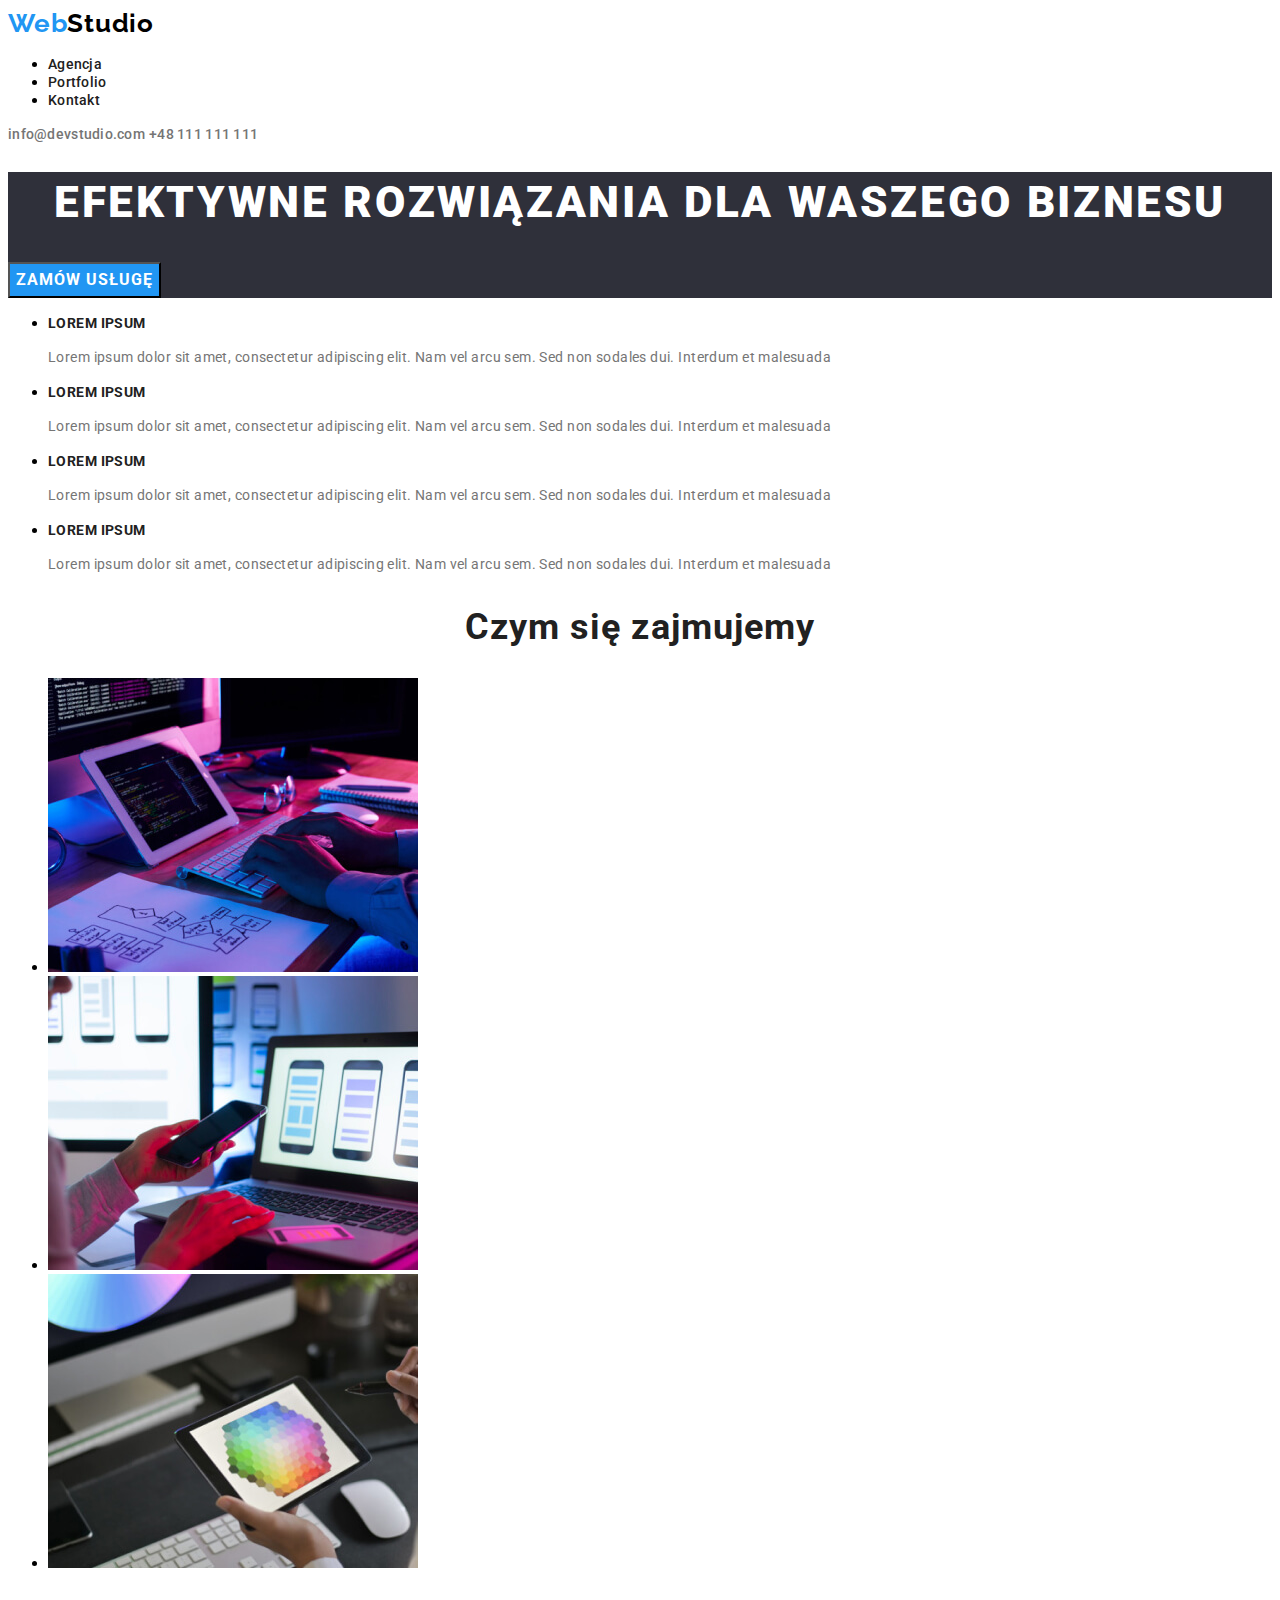
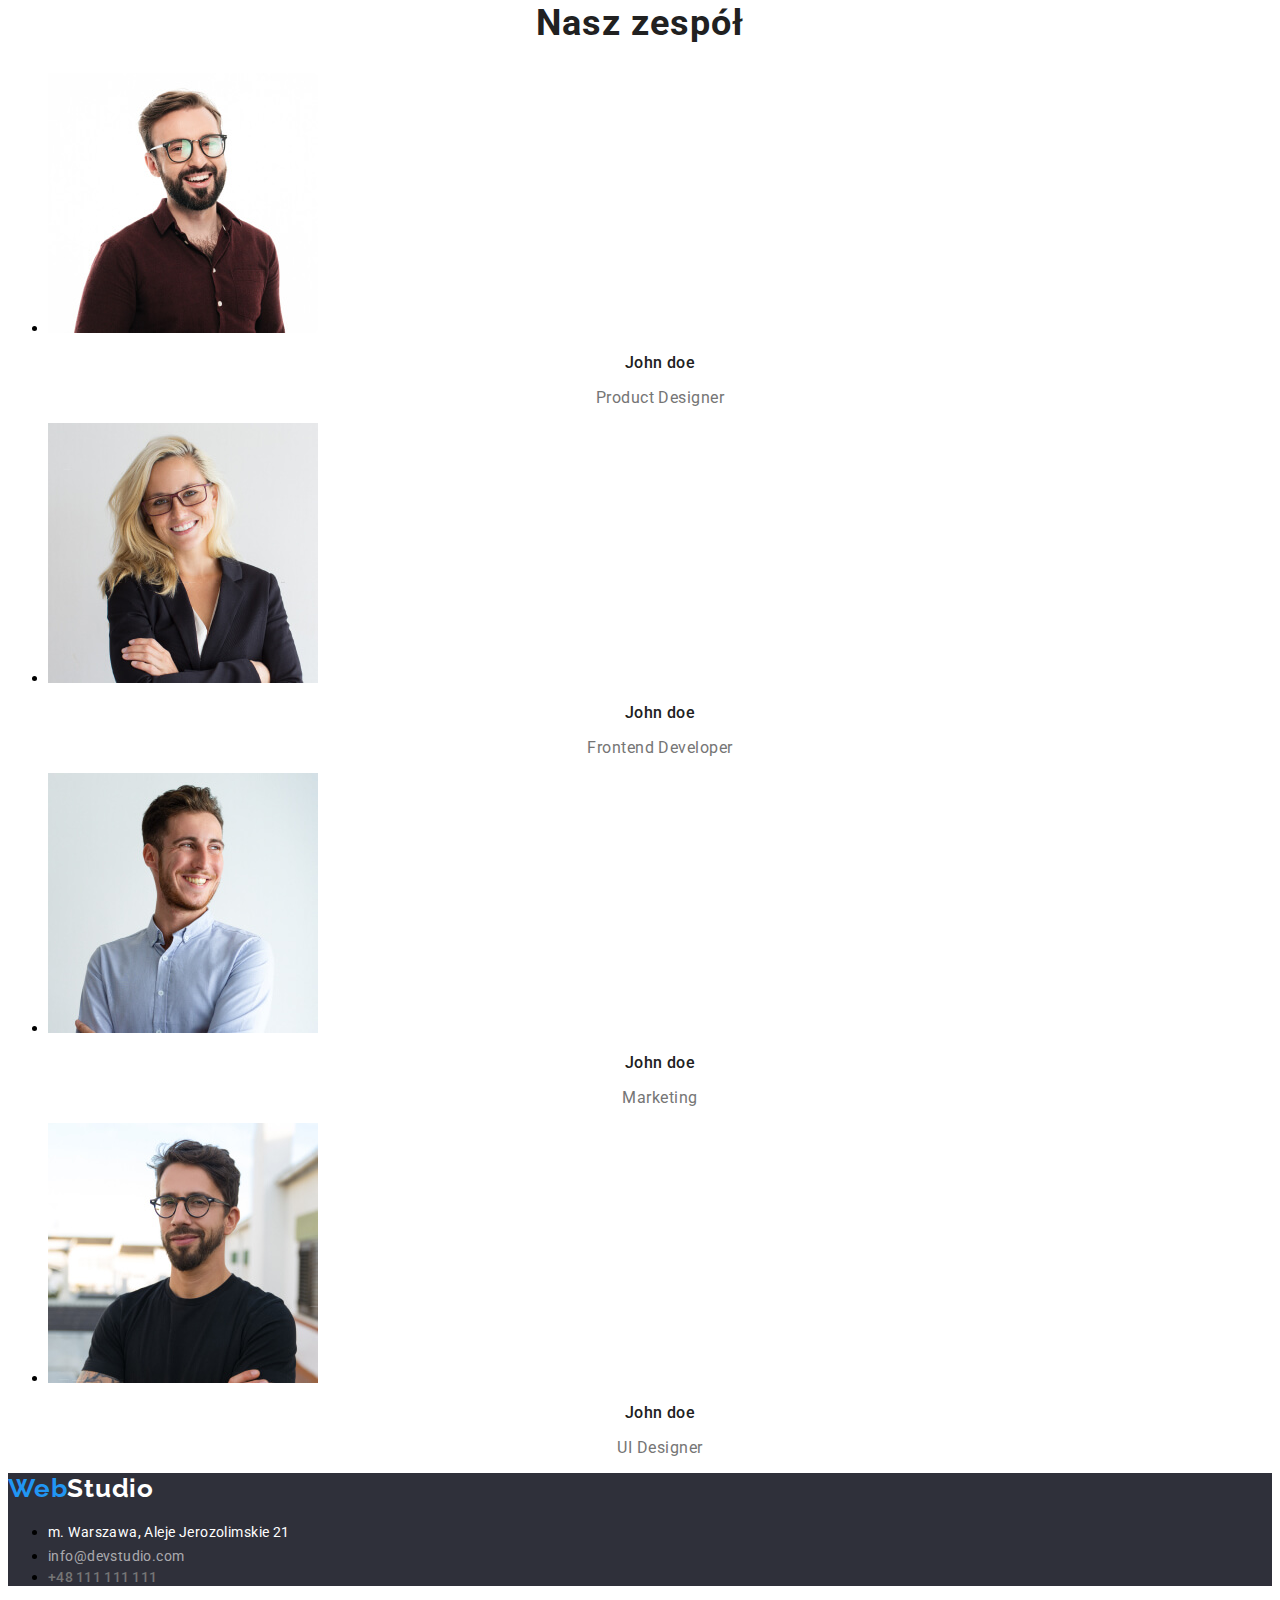
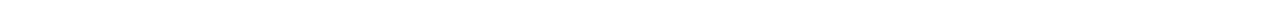
==== index.html @ 45a4d097 "skopiowałam pliki z homework 2" ====
<!DOCTYPE html>
<html lang="en">
<head>
    <meta charset="UTF-8">
    <meta http-equiv="X-UA-Compatible" content="IE=edge">
    <meta name="viewport" content="width=device-width, initial-scale=1.0">
    <link rel="stylesheet" href="css/styles.css">
    <link rel="preconnect" href="https://fonts.gstatic.com">
    <link href="https://fonts.googleapis.com/css2?family=Roboto:wght@400;500;700;900&display=swap" 
    rel="stylesheet">
    <link href="https://fonts.googleapis.com/css2?family=Raleway:wght@700&display=swap" 
    rel="stylesheet">
    <title>Studio</title>
</head>
<body>

    <header class="header">
        <a class="header-logo" href="#"><span class="nazwa-klasy">Web</span><span class="nazwa-klasy-2">Studio</span></a>
    
   <nav class="navigation">
    <ul class="navigation-list">
        <li class="navigation-list-item">
            <a class="navigation-list-link" href="#">Agencja</a>
        </li>
        <li class="navigation-list-item">
            <a class="navigation-list-link" href="portfolio.html">Portfolio</a>
        </li>
        <li class="navigation-list-item">
            <a class="navigation-list-link" href="#">Kontakt</a>
        </li>
    </ul>
   </nav>
<a class="adress_email_telefon" href="mailto:info@devstudio.com">info@devstudio.com</a>
<a class="adress_email_telefon" href="tel:+48111111111">+48 111 111 111</a>
</header>

<main>
 
<section class="slogan_background">
    <div>
        <h1 class="slogan">EFEKTYWNE ROZWIĄZANIA DLA WASZEGO BIZNESU</h1>
    </div>
    <button class="modal-btn" type="button">Zamów usługę</button>
</section>

<section class="why_us">
    <div class="why_us_text">
        <ul class="why_us_list">
            <li class="why_us_list_item">
                <p class="why_us_list_name">
                    LOREM IPSUM</p>
                <p class="why_us_list_text"
                >Lorem ipsum dolor sit amet, consectetur adipiscing elit. Nam vel arcu sem. Sed non sodales dui. Interdum et malesuada</p>
            </li>
            <li class="why_us_list_item">
                <p class="why_us_list_name">
                    LOREM IPSUM</p>
                <p class="why_us_list_text"
                >Lorem ipsum dolor sit amet, consectetur adipiscing elit. Nam vel arcu sem. Sed non sodales dui. Interdum et malesuada</p>
            </li>
            <li class="why_us_list_item">
                <p class="why_us_list_name">
                    LOREM IPSUM</p>
                <p class="why_us_list_text"
                >Lorem ipsum dolor sit amet, consectetur adipiscing elit. Nam vel arcu sem. Sed non sodales dui. Interdum et malesuada</p>
            </li>
            <li class="why_us_list_item">
                <p class="why_us_list_name">
                    LOREM IPSUM</p>
                <p class="why_us_list_text"
                >Lorem ipsum dolor sit amet, consectetur adipiscing elit. Nam vel arcu sem. Sed non sodales dui. Interdum et malesuada</p>
            </li>
        </ul>
    </div>
</section>

<section class="services">
    <h2 class="secondary_header">Czym się zajmujemy</h2>
    <div class="secondary_header_images">
        <ul class="secondary_header_list">
            <li class="secondary_header_list_item">
                <img src="images/services/coding.jpg" alt="pisanie kodu" width="370" height="294"></li>
            <li class="secondary_header_list_item">
                <img src="images/services/mobility.jpg" alt="tworzenie aplikacji mobilnych" width="370" height="294"></li>
            <li class="secondary_header_list_item">
                <img src="images/services/details.jpg" alt="dbanie o detale" width="370" height="294"></li>
            </ul>
    </div>
</section>

<section class="our_team">
    <h2 class="secondary_header">Nasz zespół</h2>
    <div class="our_team_cards">
        <ul class="our_team_cards_list">
            <li class="our_team_cards_list_item">
                <img src="images/team/person1.jpg" alt="John Doe" width="270" height="260">
                    <h3 class="our_team_cards_name">
                        John doe</h3>
                    <p class="our_team_cards_skill">
                        Product Designer</p>
            </li>
            <li class="our_team_cards_list_item">
                <img src="images/team/person2.jpg" alt="John Doe" width="270" height="260">
                    <h3 class="our_team_cards_name">
                        John doe</h3>
                    <p class="our_team_cards_skill">
                        Frontend Developer</p>
            </li>
            <li class="our_team_cards_list_item">
                <img src="images/team/person3.jpg" alt="John Doe" width="270" height="260">
                    <h3 class="our_team_cards_name">
                        John doe</h3>
                    <p class="our_team_cards_skill">
                        Marketing</p>
            </li>
            <li class="our_team_cards_list_item">
                <img src="images/team/person4.jpg" alt="John Doe" width="270" height="260">
                    <h3 class="our_team_cards_name">
                        John doe</h3>
                    <p class="our_team_cards_skill">
                        UI Designer</p>
            </li>
        </ul>
    </div>
</section>
</main>

<footer class="footer_things">

    <a class="header-logo" href="#"><span class="nazwa-klasy-3">Web</span><span class="nazwa-klasy-4">Studio</span></a>

    <address>
        <ul>
            <li><a class="place" href="https://goo.gl/maps/Q3CB5K7nVuTxFvfKA" target="_blank">m. Warszawa, Aleje Jerozolimskie 21</a></li>
            <li><a class="mail" href="mailto:info@devstudio.com">info@devstudio.com</a></li>
            <li><a class="telefon" href="tel:+48111111111">+48 111 111 111</a></li>
        </ul>
    </address>

</footer>

</body>
</html>
---- css/styles.css ----
:root {
    --main-font: font-family "Roboto", sans-serif;
}

/* --- header --- */

.header-logo {
text-decoration: none;
font-family: "Raleway";
font-style: normal;
font-weight: bold;
font-size: 26px;
line-height: 31px;
letter-spacing: 0.03em;    
color: #2196F3; 
}
.nazwa-klasy-2 {
color: black;
}

.slogan_background {
background-color:#2F303A;
}

.slogan {
font-family: "Roboto";
font-style: normal;
font-weight: 900;
font-size: 44px;
line-height: 60px;
/* or 136% */  
text-align: center;
letter-spacing: 0.06em;
text-transform: uppercase;
color: #FFFFFF;
}

.navigation-list-link {
text-decoration: none;    
font-family: "Roboto";
font-style: normal;
font-weight: 500;
font-size: 14px;
line-height: 16px;
letter-spacing: 0.02em;
color: #212121;
cursor: pointer;
}
.navigation-list-link:hover {
color: #2196F3;    
}
.navigation-list-link:focus {
color: #2196F3;
}

.adress_email_telefon {
text-decoration: none;
font-family: "Roboto";
font-style: normal;
font-weight: 500;
font-size: 14px;
line-height: 16px;
letter-spacing: 0.02em;
color: #757575;
}  
.adress_email_telefon:hover{
color: #2196F3;
}
.adress_email_telefon:focus{
color: #2196F3;
}
.adress_email_telefon:active{
text-decoration: underline;    
}

.modal-btn {
font-family: "Roboto";
font-style: normal;
font-weight: bold;
font-size: 16px;
line-height: 30px;
/* identical to box height, or 187% */  
display: flex;
align-items: center;
text-align: center;
letter-spacing: 0.06em;
text-transform: uppercase;
background-color: #2196F3;   
color: #ffffff;
cursor: pointer;
}

.why_us_list_name {
font-family: "Roboto";
font-style: normal;
font-weight: bold;
font-size: 14px;
line-height: 16px;
letter-spacing: 0.03em;
text-transform: uppercase;
color: #212121;
}

.why_us_list_text {
font-family: "Roboto";
font-style: normal;
font-weight: normal;
font-size: 14px;
line-height: 24px;
/* or 171% */
letter-spacing: 0.03em;
color: #757575;
}

.secondary_header {
font-family: "Roboto";
font-style: normal;
font-weight: bold;
font-size: 36px;
line-height: 42px;
text-align: center;
letter-spacing: 0.03em;
color: #212121;
}

.our_team_cards_name {
font-family: "Roboto";
font-style: normal;
font-weight: 500;
font-size: 16px;
line-height: 19px;
/* identical to box height */
text-align: center;
letter-spacing: 0.03em;
color: #212121;
}

.our_team_cards_skill {
font-family: "Roboto";
font-style: normal;
font-weight: normal;
font-size: 16px;
line-height: 19px;
/* identical to box height */
text-align: center;
letter-spacing: 0.03em;
color: #757575;
}

.footer_things {
background-color: #2F303A;
}

.place {
text-decoration: none;
font-family: "Roboto";
font-style: normal;
font-weight: normal;
font-size: 14px;
line-height: 24px;
/* or 171% */
letter-spacing: 0.03em;
color: #FFFFFF;
} 
.place:active {
text-decoration: underline;   
}

.mail {
text-decoration: none;
font-family: "Roboto";
font-style: normal;
font-weight: normal;
font-size: 14px;
line-height: 24px;
/* or 171% */
letter-spacing: 0.03em;
color: rgba(255, 255, 255, 0.6);   
}
.mail:active {
text-decoration: underline;    
}

.telefon {
text-decoration: none;
font-family: "Roboto";
font-style: normal;
font-weight: 500;
font-size: 14px;
line-height: 16px;
letter-spacing: 0.02em;
color: #757575;
}
.telefon:active {
text-decoration: underline;     
}

/* --- PORTFOLIO --- */

.option_list_name_link {
text-decoration: none;
font-family: "Roboto";
font-style: normal;
font-weight: 500;
font-size: 16px;
line-height: 26px;
/* identical to box height, or 162% */
text-align: center;
letter-spacing: 0.03em;
color: #212121;
cursor: pointer;
}
.option_list_name_link:hover {
background-color: #2196F3;
} 
.option_list_name_link:focus {
color: #2196F3;
}

.options_images_project {
font-family: "Roboto";
font-style: normal;
font-weight: bold;
font-size: 18px;
line-height: 36px;
/* identical to box height, or 200% */
letter-spacing: 0.06em;
color: #212121;   
}

.options_images_name {
font-family: "Roboto";
font-style: normal;
font-weight: normal;
font-size: 16px;
line-height: 30px;
/* identical to box height, or 187% */
letter-spacing: 0.03em;
color: #757575;
}

.nazwa-klasy-4 {
color:#FFFFFF;
}
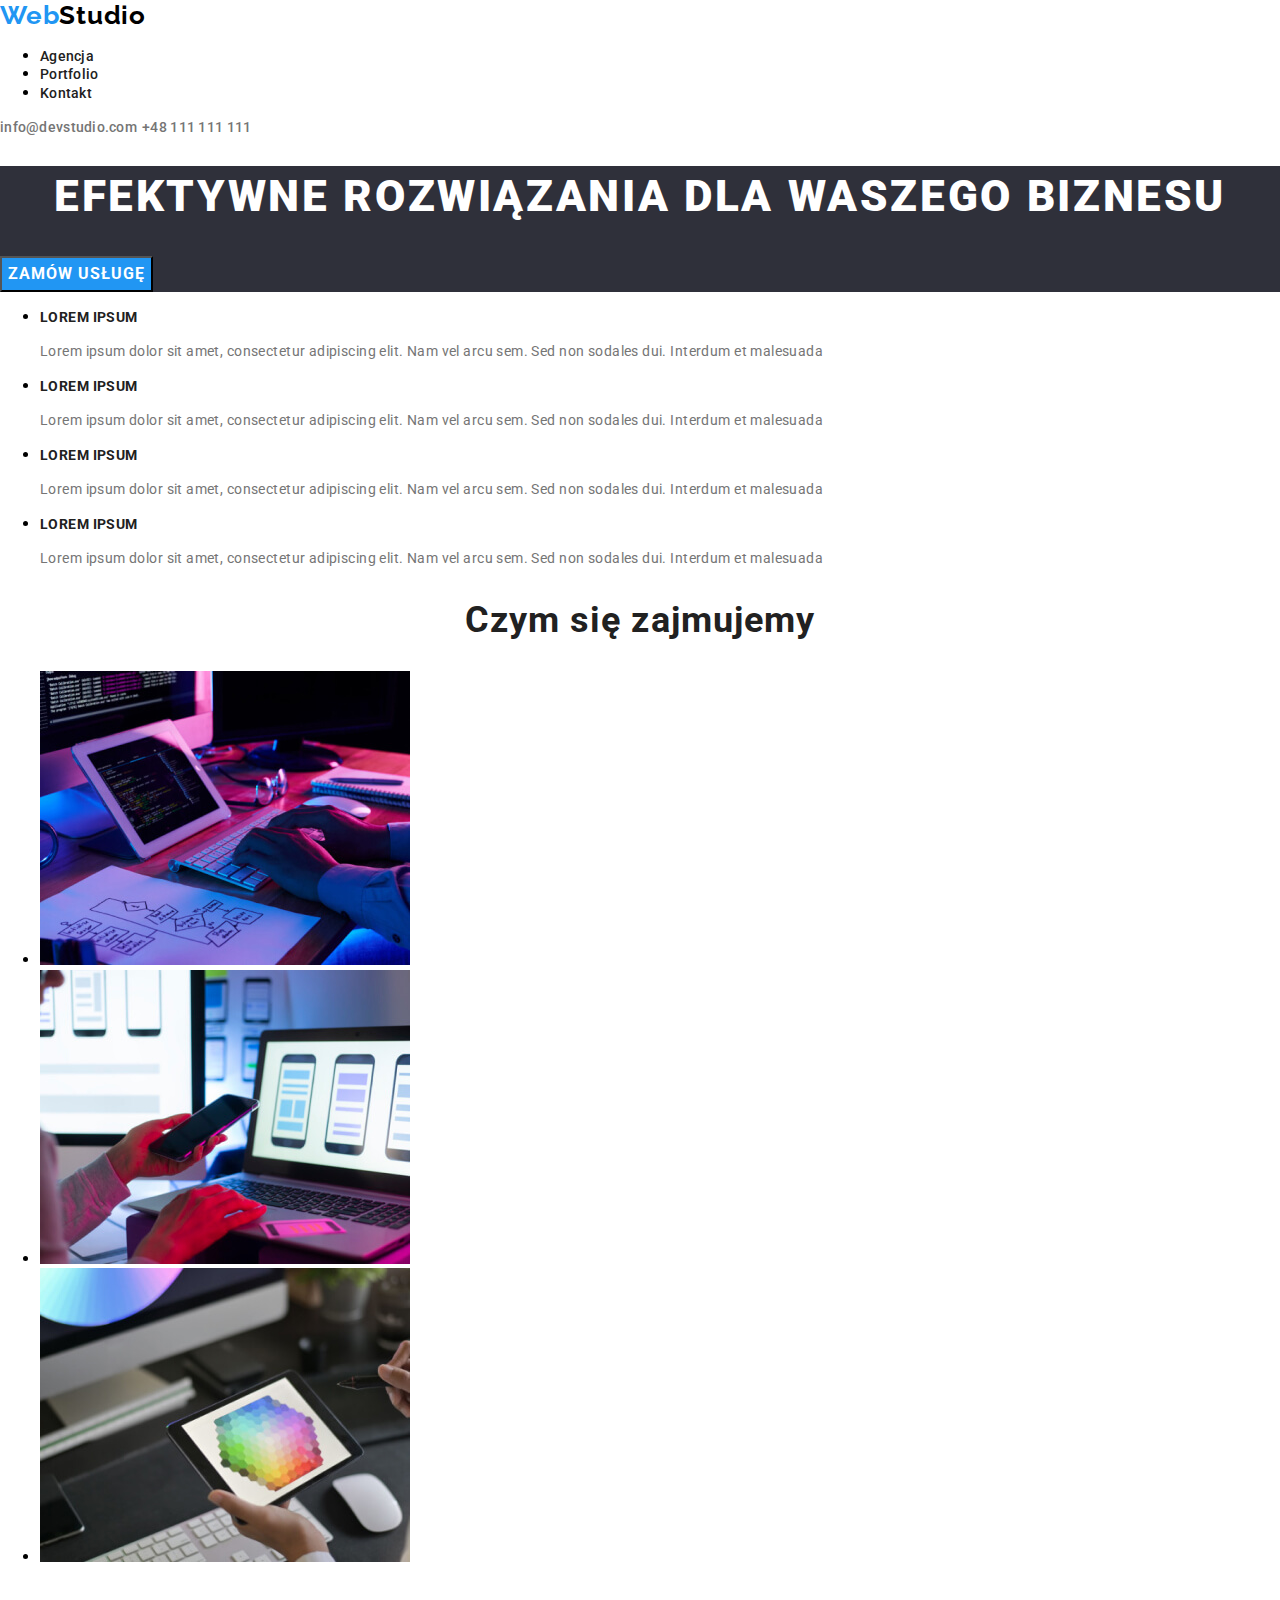
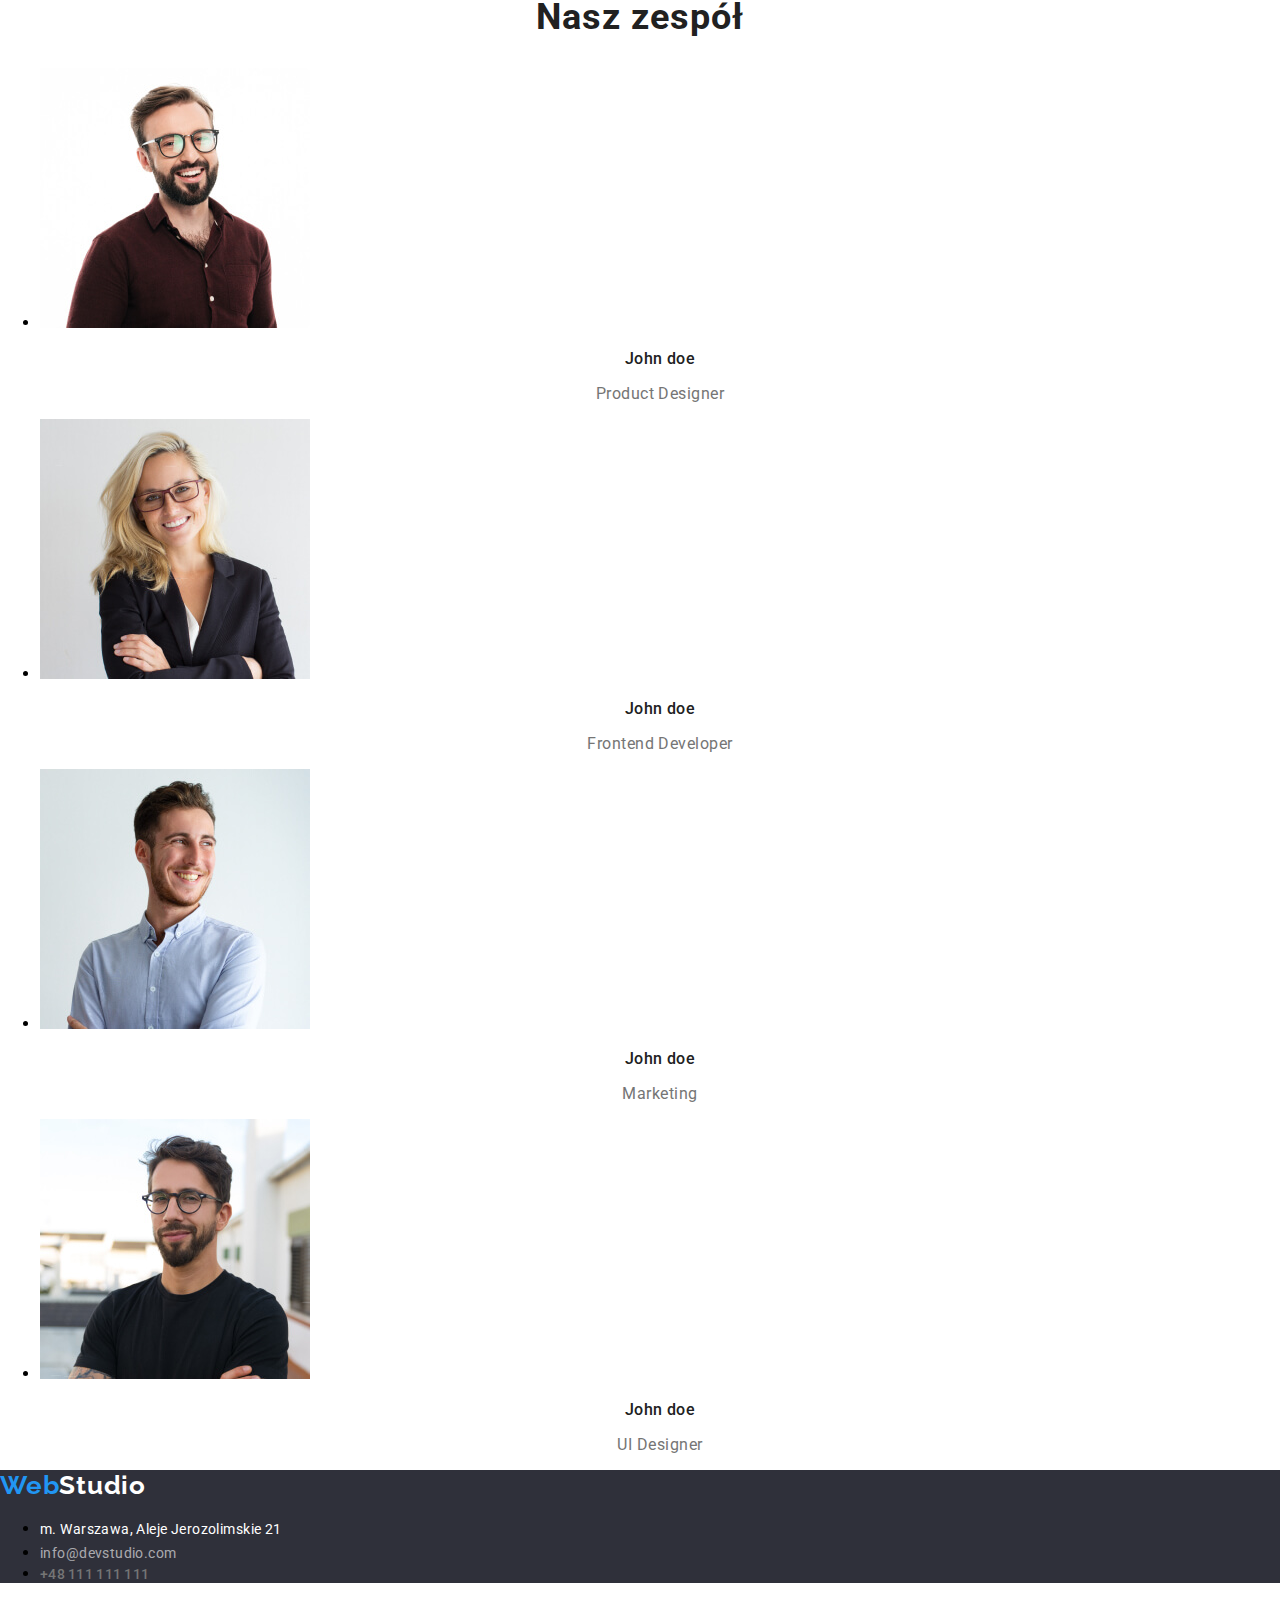
==== commit eed200b7: "wykonałam polecenie: "wszystkie strony HTML mają normalizator stylu modern-nomalize"" ====
--- a/index.html
+++ b/index.html
@@ -4,6 +4,7 @@
     <meta charset="UTF-8">
     <meta http-equiv="X-UA-Compatible" content="IE=edge">
     <meta name="viewport" content="width=device-width, initial-scale=1.0">
+    <link rel="stylesheet" href="https://cdnjs.cloudflare.com/ajax/libs/modern-normalize/1.0.0/modern-normalize.min.css"/>
     <link rel="stylesheet" href="css/styles.css">
     <link rel="preconnect" href="https://fonts.gstatic.com">
     <link href="https://fonts.googleapis.com/css2?family=Roboto:wght@400;500;700;900&display=swap" 
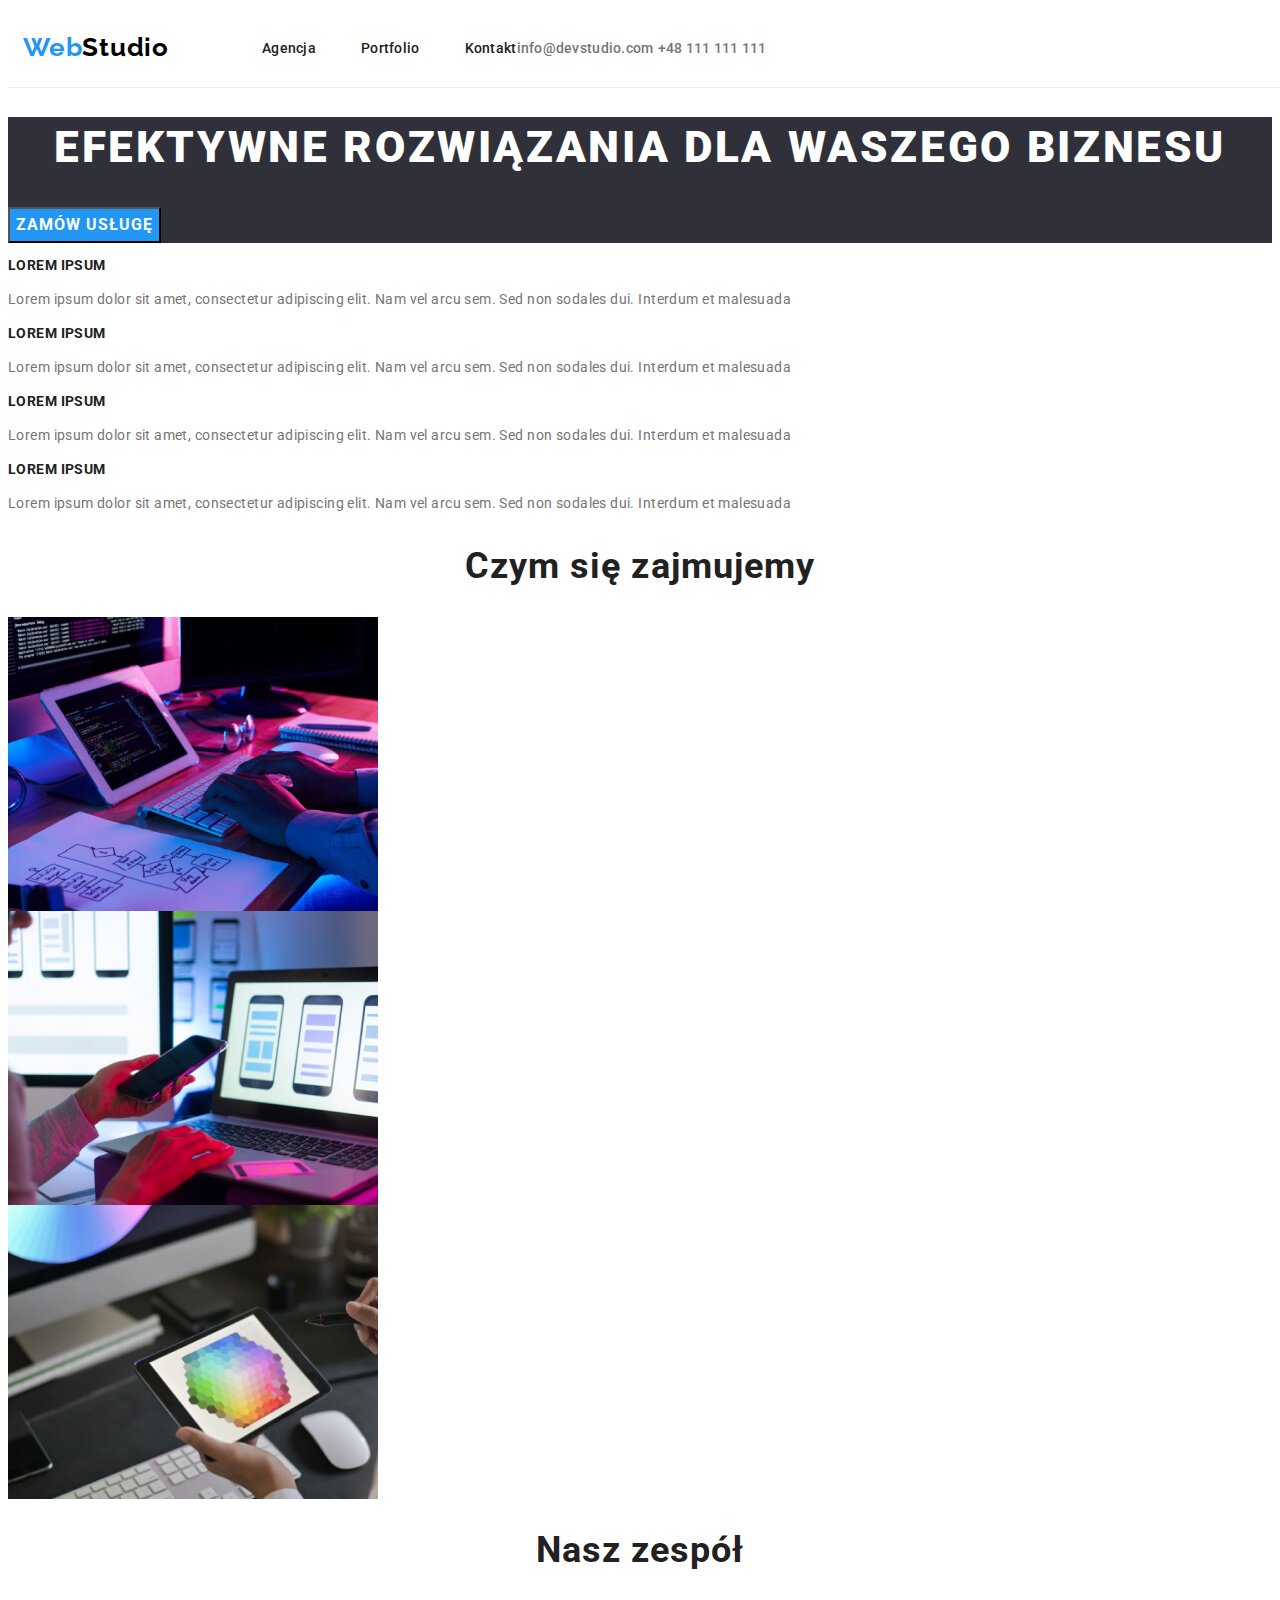
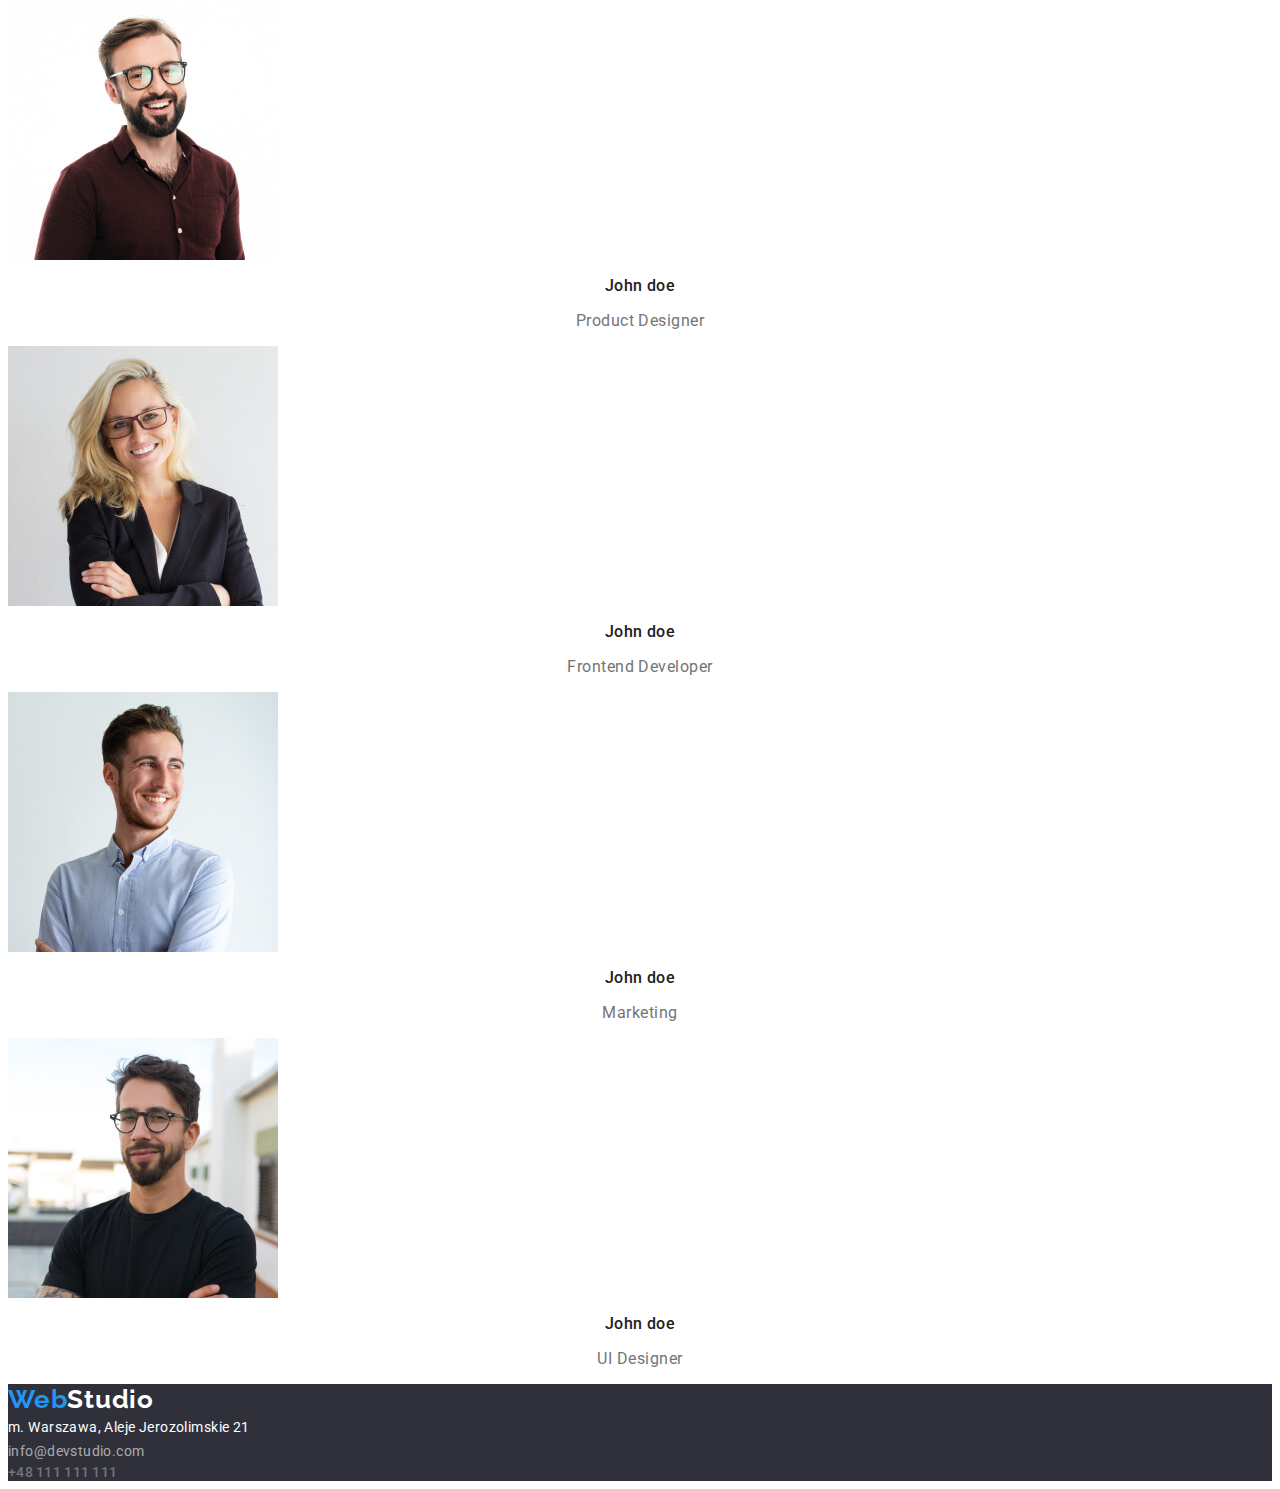
==== commit 067af724: "zmiany" ====
--- a/index.html
+++ b/index.html
@@ -4,7 +4,9 @@
     <meta charset="UTF-8">
     <meta http-equiv="X-UA-Compatible" content="IE=edge">
     <meta name="viewport" content="width=device-width, initial-scale=1.0">
-    <link rel="stylesheet" href="https://cdnjs.cloudflare.com/ajax/libs/modern-normalize/1.0.0/modern-normalize.min.css"/>
+    <link rel="stylesheet" href="https://cdnjs.cloudflare.com/ajax/libs/modern-normalize/1.0.0/modern-normalize.min.css"
+    integrity="sha512-ISS7cAi1PEhQ8jnbJpJZMd29NlhNj4AWYyLOSp2CE/CsHxTCu+r+t0D2yoJudVrd0/8fTVPUVDzY5Tvli75u/g=="
+    crossorigin="anonymous">
     <link rel="stylesheet" href="css/styles.css">
     <link rel="preconnect" href="https://fonts.gstatic.com">
     <link href="https://fonts.googleapis.com/css2?family=Roboto:wght@400;500;700;900&display=swap" 
@@ -16,8 +18,12 @@
 <body>
 
     <header class="header">
+        <div class="container">
+        <div class="navigation-logo">   
         <a class="header-logo" href="#"><span class="nazwa-klasy">Web</span><span class="nazwa-klasy-2">Studio</span></a>
+    </div>
     
+
    <nav class="navigation">
     <ul class="navigation-list">
         <li class="navigation-list-item">
@@ -31,8 +37,12 @@
         </li>
     </ul>
    </nav>
+
+ <div class="contact">
 <a class="adress_email_telefon" href="mailto:info@devstudio.com">info@devstudio.com</a>
 <a class="adress_email_telefon" href="tel:+48111111111">+48 111 111 111</a>
+</div>
+</div>
 </header>
 
 <main>
--- a/css/styles.css
+++ b/css/styles.css
@@ -243,4 +243,89 @@
 
 .nazwa-klasy-4 {
 color:#FFFFFF;
-}+}
+
+
+/* --- homework-3_style-geometrii --- */
+
+/* --- resetowanie stylów selektora tagu dla elementów <h1>...<h6>, <p> i <ul> --- */
+
+h1,
+h2,
+h3,
+{
+margin: 0;
+padding: 0;
+}
+
+ul,
+li{
+margin: 0; 
+padding: 0;   
+}
+/* dałam oprócz "list-style: none;" to co powyżej,
+   bo Alex powiedział na zajęciach praktycznych,
+   że lepiej dawać właśnie po przecinku, w razie
+   gdybyśmy chcieli jednak jakąś listę numerować
+   czy wypunktować */
+
+ul,
+li {
+list-style: none;    
+}
+
+p{
+padding: 0;    
+}
+
+img {
+display: block;
+}
+
+.list {
+list-style: none;
+}
+    
+.link {
+text-decoration: none;
+}
+
+.container {
+width: 1600px;
+padding: 0 15px; 
+align-items: center;
+margin: 0 auto;
+}
+
+.header .container {
+display: flex;
+align-items: center;
+padding-top: 24px;
+padding-bottom: 24px;
+border-bottom: 1px solid #ececec;
+}
+
+/* tylko mail i telefon jest obok logo, a przyciski 
+   "Agencja/Portfolio/Kontakt" są co prawda też obok,
+   ale w kolumnie 3-wierszowej */
+
+.navigation-logo {
+display: flex;
+align-items: center;
+}
+
+.header-logo {
+text-decoration: none;
+margin-right: 93px;
+}
+
+.navigation-list {
+display: flex;
+align-items: center;
+}
+/* teraz przyciski "Agencja/Portfolio/Kontakt" 
+   są w jednym wierszu */
+
+.navigation-list-item:not(:last-child) {
+padding-right: 45px;
+}
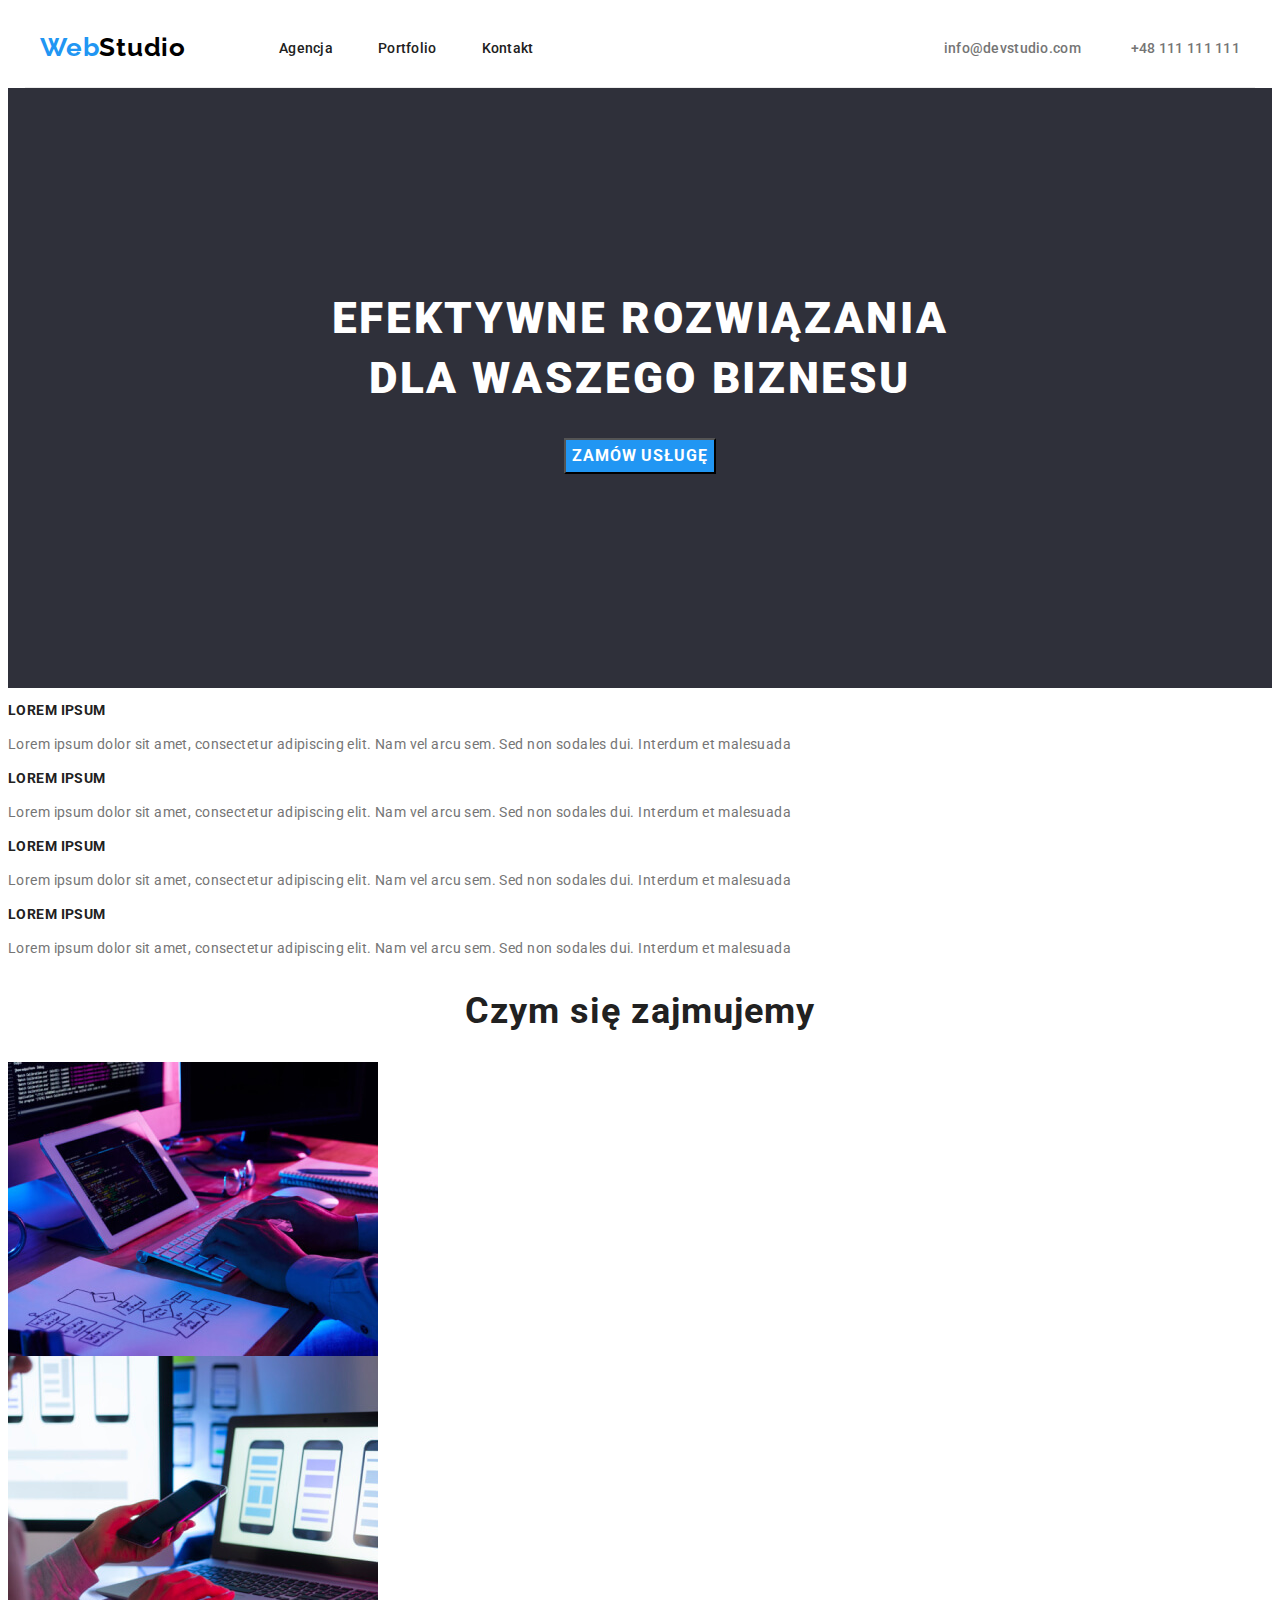
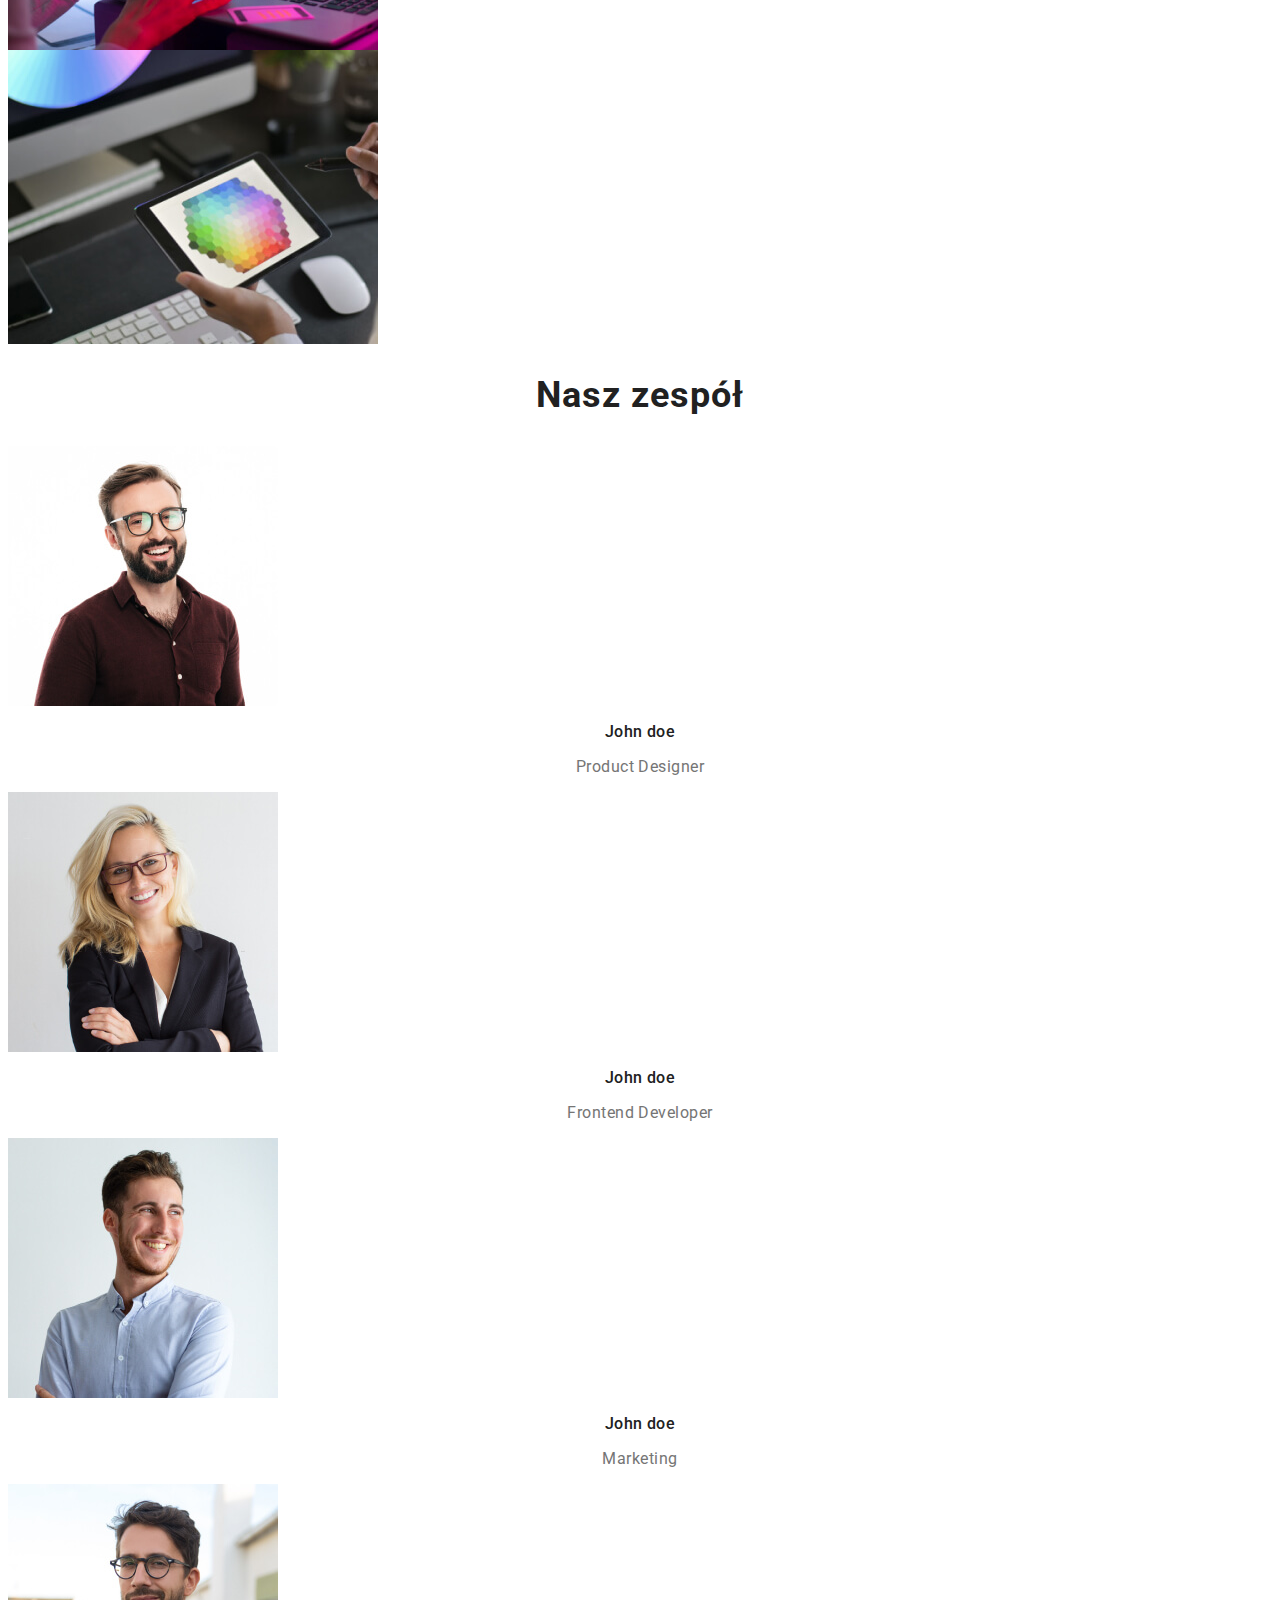
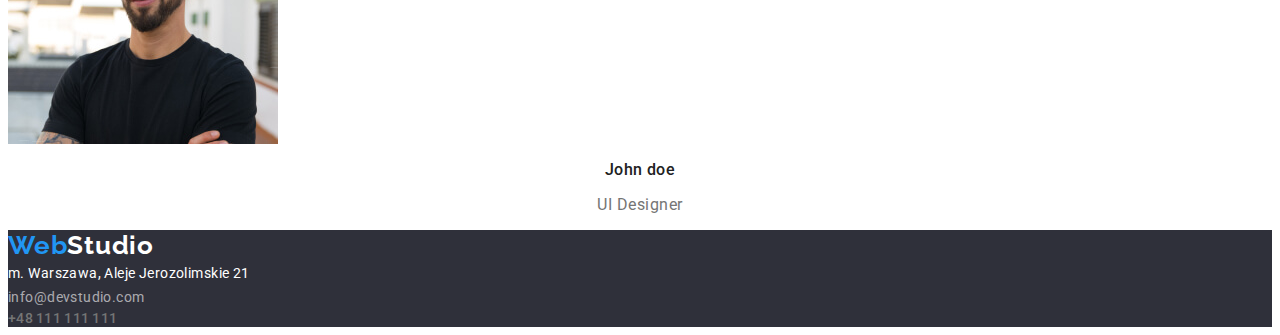
==== commit 280460d6: "zmiany" ====
--- a/index.html
+++ b/index.html
@@ -47,12 +47,14 @@
 
 <main>
  
-<section class="slogan_background">
-    <div>
+<div class="slogan_background">
+    <div class="container">
         <h1 class="slogan">EFEKTYWNE ROZWIĄZANIA DLA WASZEGO BIZNESU</h1>
+    <div class="modal-btn-class">
+    <button class="modal-btn" type="button">Zamów usługę</button>
     </div>
-    <button class="modal-btn" type="button">Zamów usługę</button>
-</section>
+    </div>
+    </div>
 
 <section class="why_us">
     <div class="why_us_text">
--- a/css/styles.css
+++ b/css/styles.css
@@ -1,7 +1,7 @@
 
 
 :root {
-    --main-font: font-family "Roboto", sans-serif;
+  --main-font: font-family "Roboto", sans-serif;
 }
 
 /* --- header --- */
@@ -264,10 +264,10 @@
 padding: 0;   
 }
 /* dałam oprócz "list-style: none;" to co powyżej,
-   bo Alex powiedział na zajęciach praktycznych,
-   że lepiej dawać właśnie po przecinku, w razie
-   gdybyśmy chcieli jednak jakąś listę numerować
-   czy wypunktować */
+ bo Alex powiedział na zajęciach praktycznych,
+ że lepiej dawać właśnie po przecinku, w razie
+ gdybyśmy chcieli jednak jakąś listę numerować
+ czy wypunktować */
 
 ul,
 li {
@@ -285,13 +285,13 @@
 .list {
 list-style: none;
 }
-    
+  
 .link {
 text-decoration: none;
 }
 
 .container {
-width: 1600px;
+width: 1200px;
 padding: 0 15px; 
 align-items: center;
 margin: 0 auto;
@@ -306,8 +306,8 @@
 }
 
 /* tylko mail i telefon jest obok logo, a przyciski 
-   "Agencja/Portfolio/Kontakt" są co prawda też obok,
-   ale w kolumnie 3-wierszowej */
+ "Agencja/Portfolio/Kontakt" są co prawda też obok,
+ ale w kolumnie 3-wierszowej */
 
 .navigation-logo {
 display: flex;
@@ -324,8 +324,41 @@
 align-items: center;
 }
 /* teraz przyciski "Agencja/Portfolio/Kontakt" 
-   są w jednym wierszu */
+ są w jednym wierszu */
 
 .navigation-list-item:not(:last-child) {
 padding-right: 45px;
 }
+
+.header .contact {
+margin-left: auto;
+}
+.contact {
+list-style-type: none;
+}
+.adress_email_telefon:not(:last-child) {
+margin-right: 50px;
+}
+.contact {
+display: flex;
+}
+
+.slogan_background .container {
+width: 1200px;
+height: 600px;
+align-items: center;
+}
+
+.slogan {
+ width: 696px;
+ padding-top: 200px;
+ margin: auto;
+}
+
+.modal-btn {
+ margin: auto;  
+}
+
+.modal-btn-class {
+ padding-top: 30px;   
+}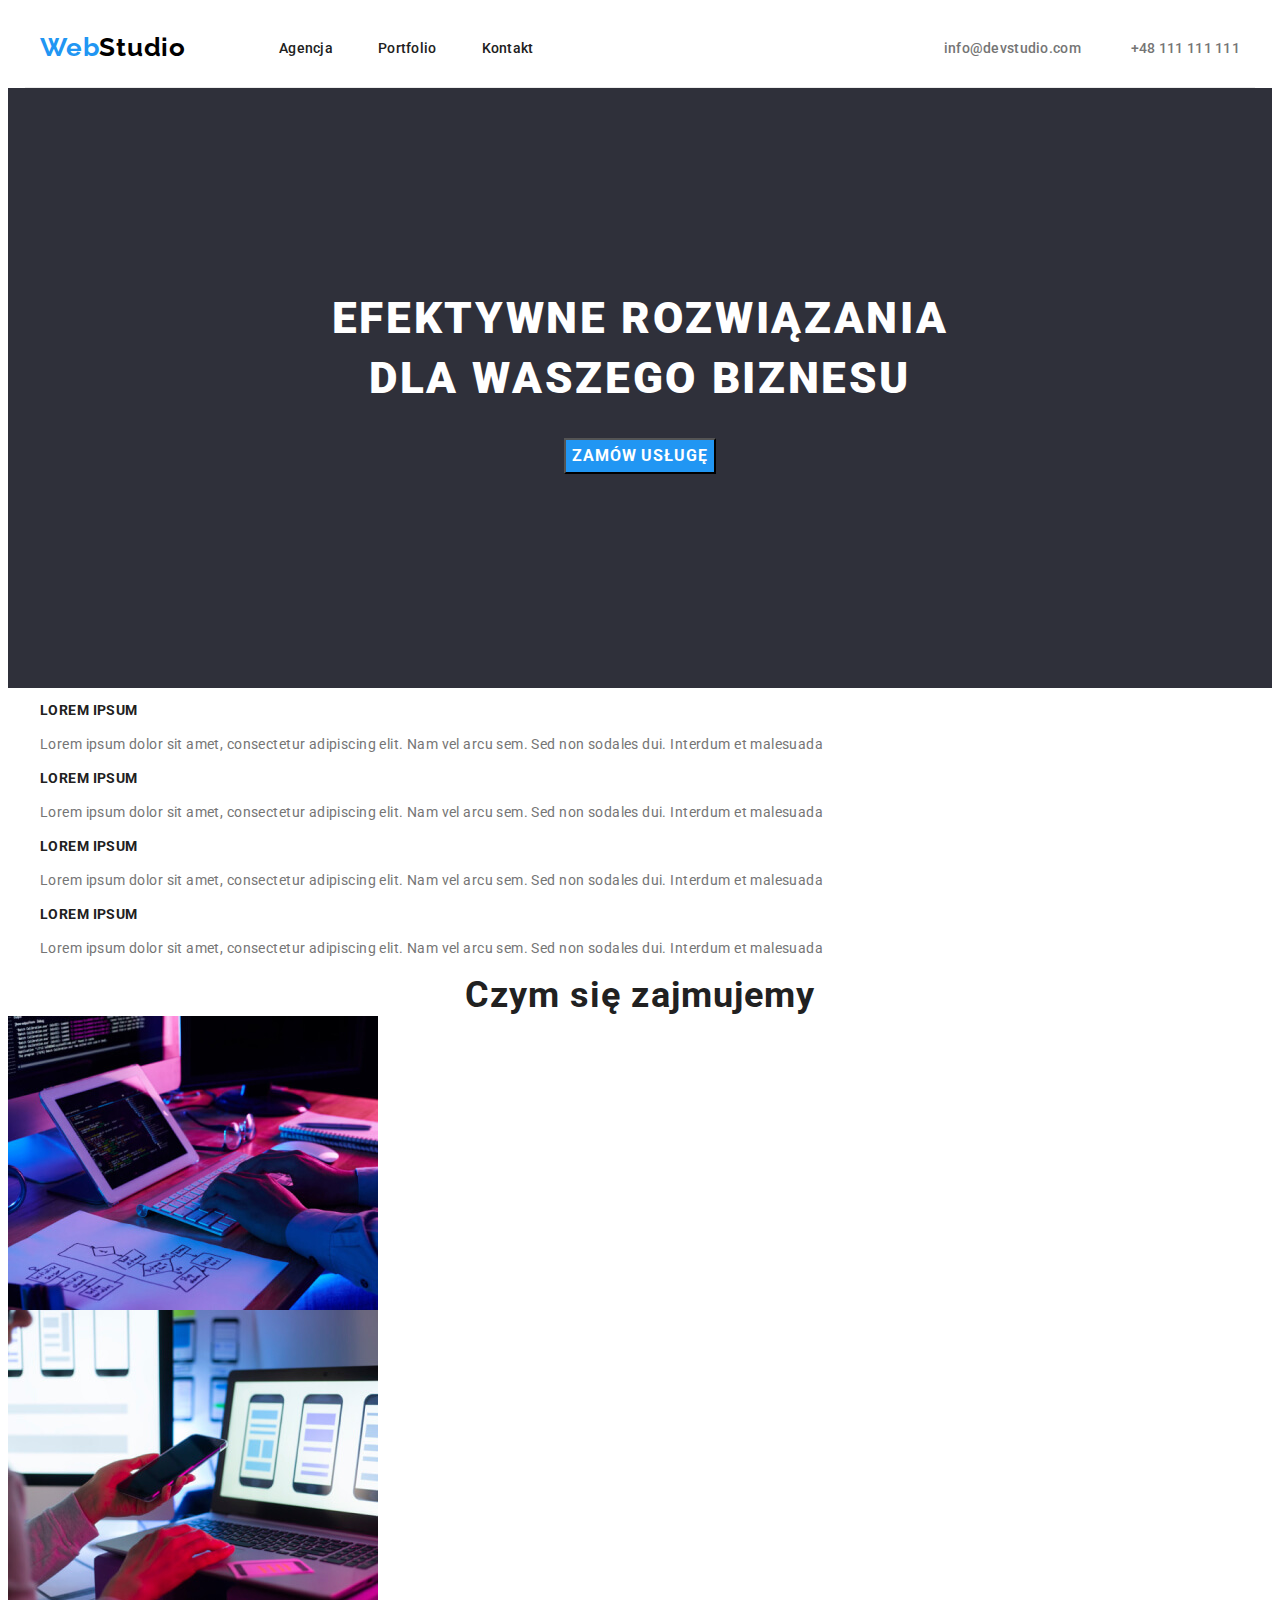
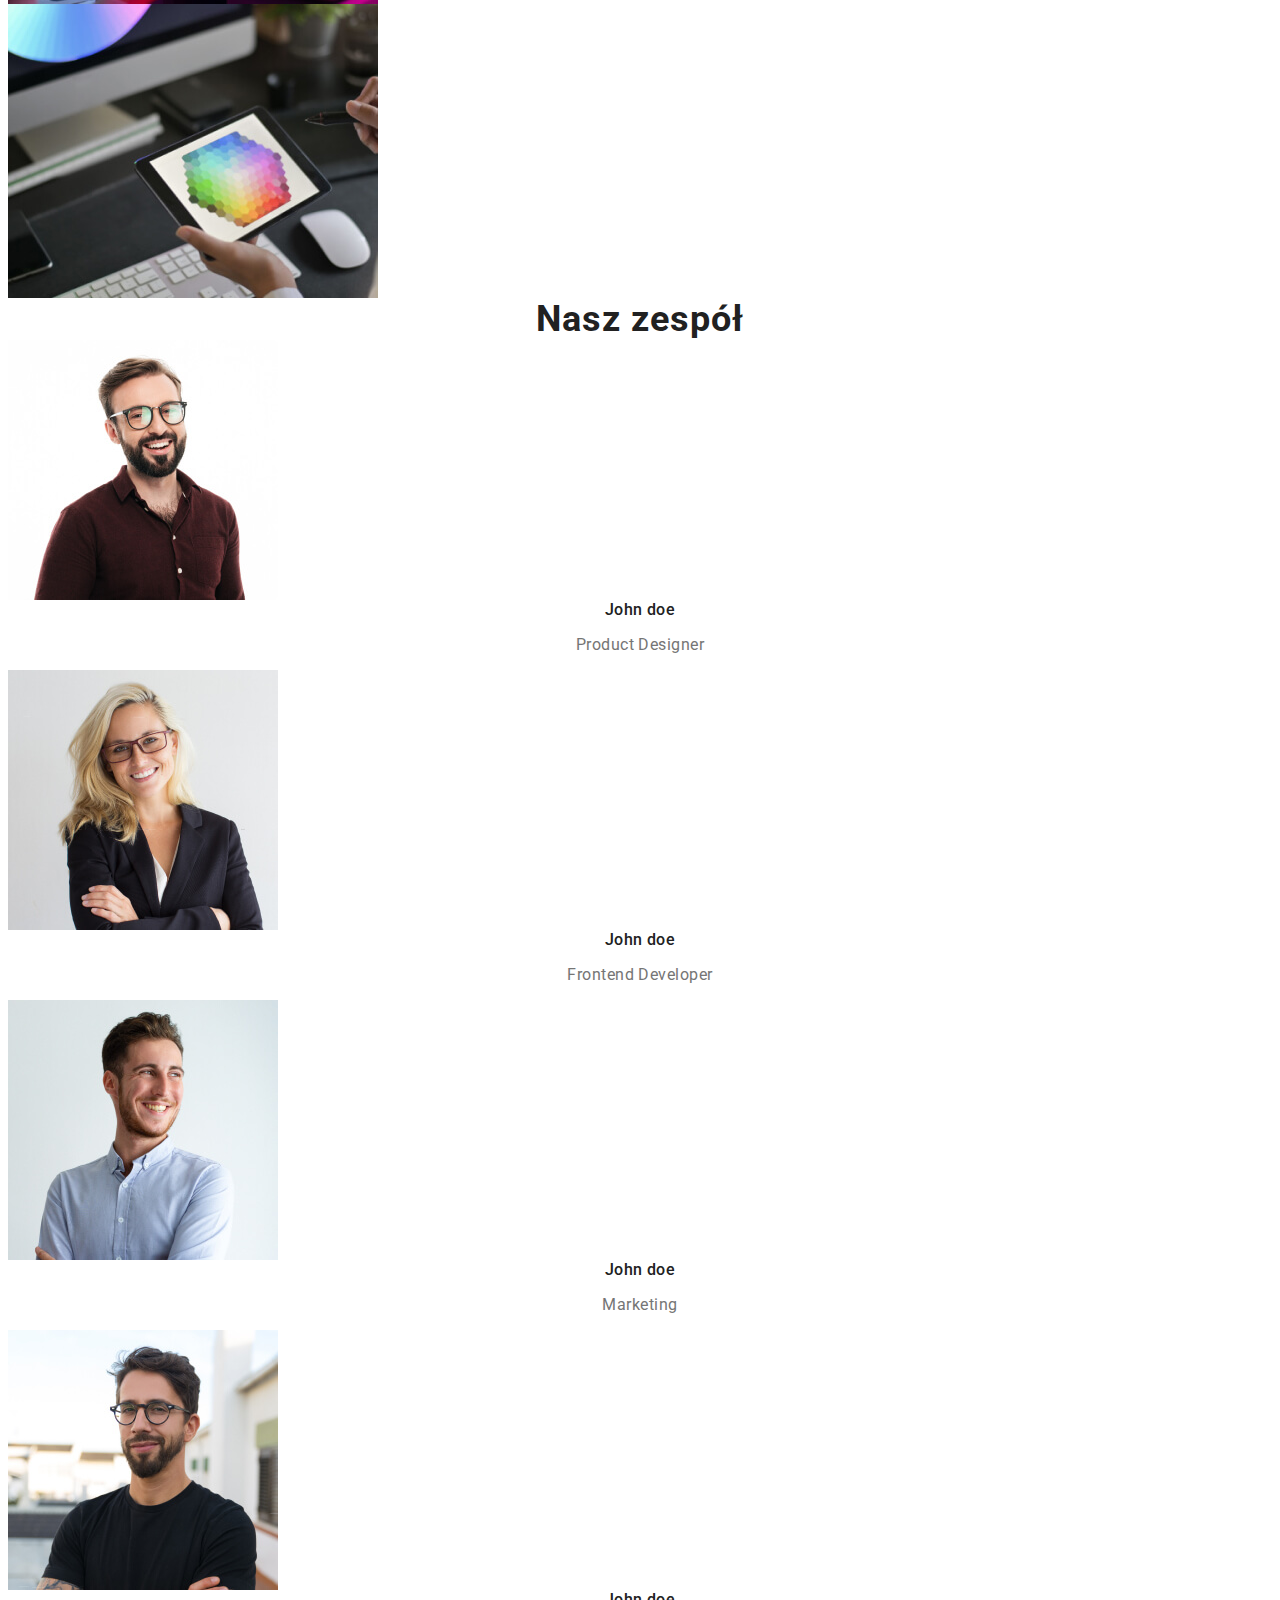
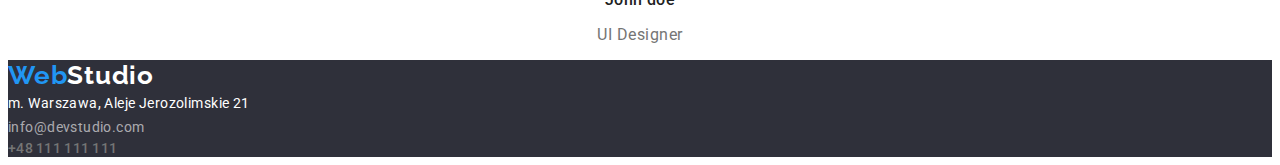
==== commit 4c0f6de5: "zminany" ====
--- a/index.html
+++ b/index.html
@@ -57,6 +57,7 @@
     </div>
 
 <section class="why_us">
+    <div class="container">
     <div class="why_us_text">
         <ul class="why_us_list">
             <li class="why_us_list_item">
@@ -85,6 +86,7 @@
             </li>
         </ul>
     </div>
+</div>
 </section>
 
 <section class="services">
--- a/css/styles.css
+++ b/css/styles.css
@@ -252,7 +252,7 @@
 
 h1,
 h2,
-h3,
+h3
 {
 margin: 0;
 padding: 0;
@@ -350,9 +350,9 @@
 }
 
 .slogan {
- width: 696px;
- padding-top: 200px;
- margin: auto;
+width: 696px;
+padding-top: 200px;
+margin: auto;
 }
 
 .modal-btn {
@@ -361,4 +361,12 @@
 
 .modal-btn-class {
  padding-top: 30px;   
-}+}
+
+.section {
+  width: 1200px;
+  padding-top: 94px;
+  padding-bottom: 94px;
+} 
+
+
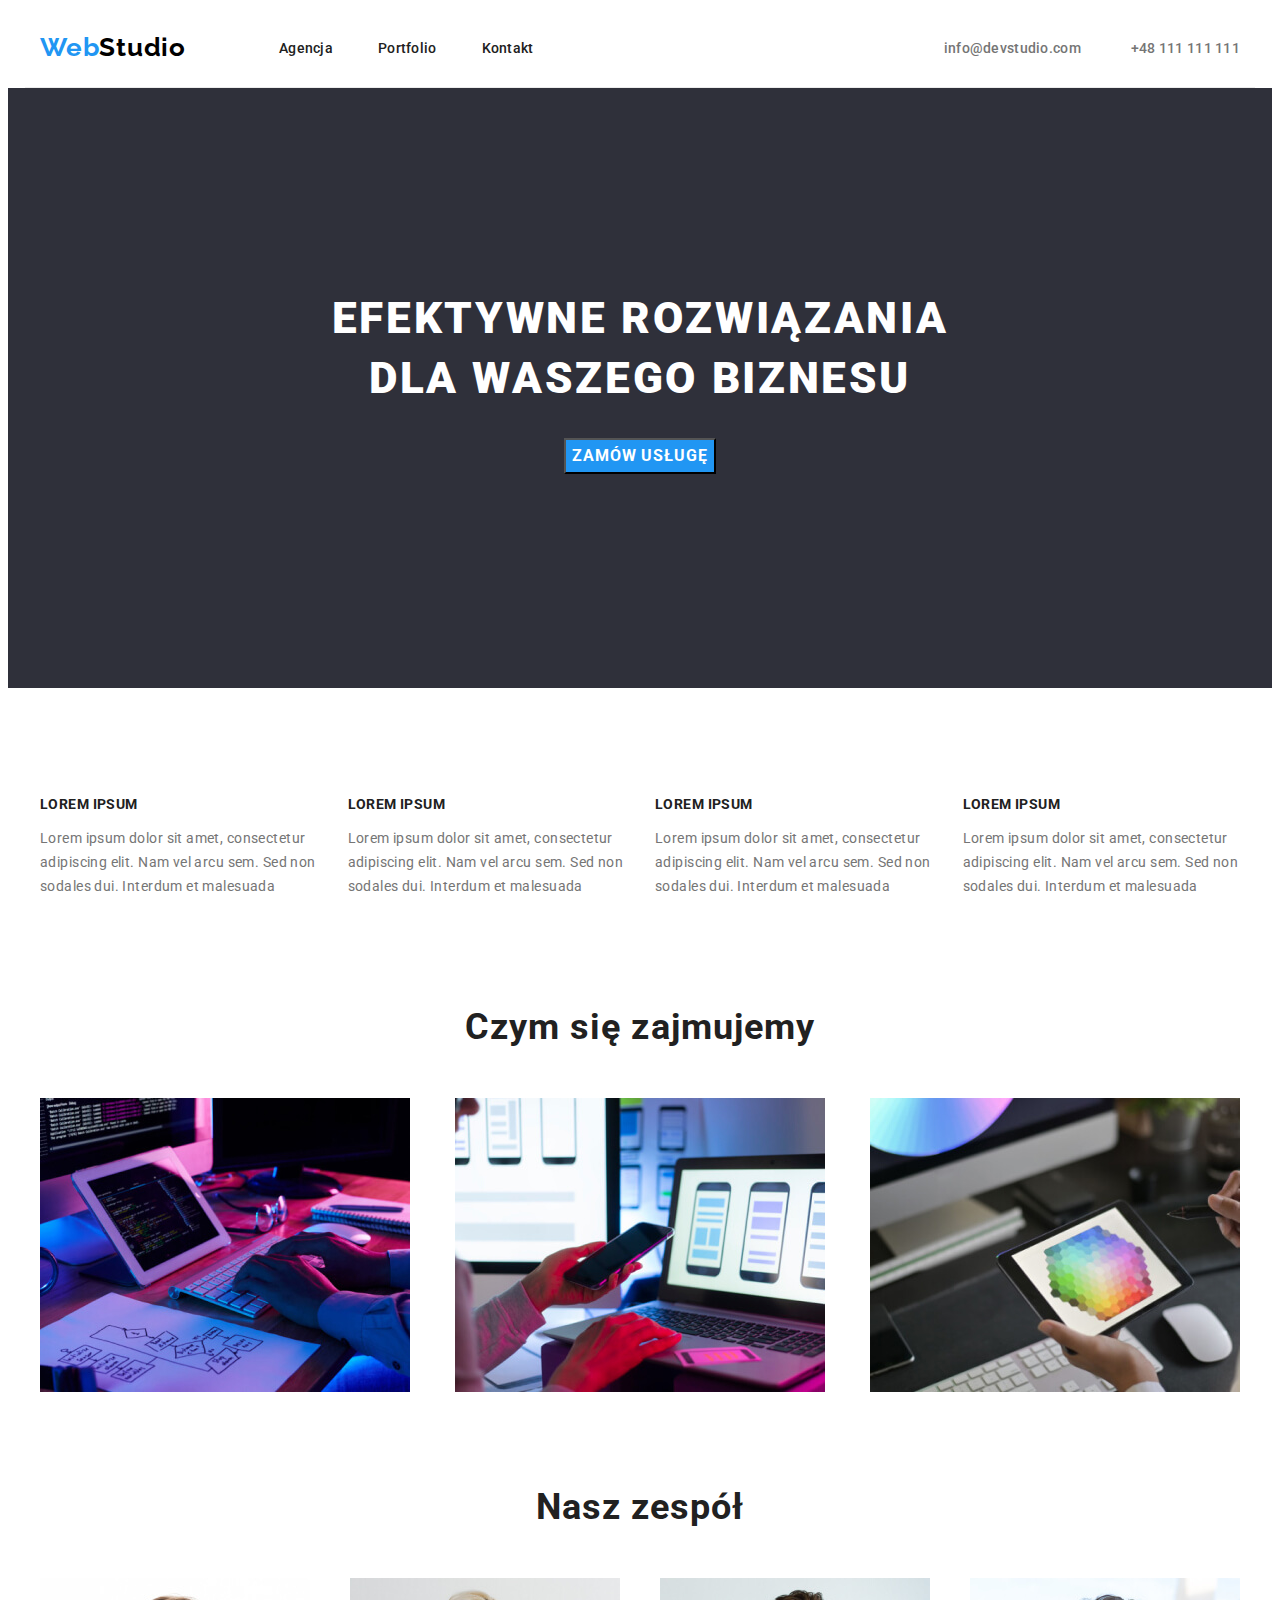
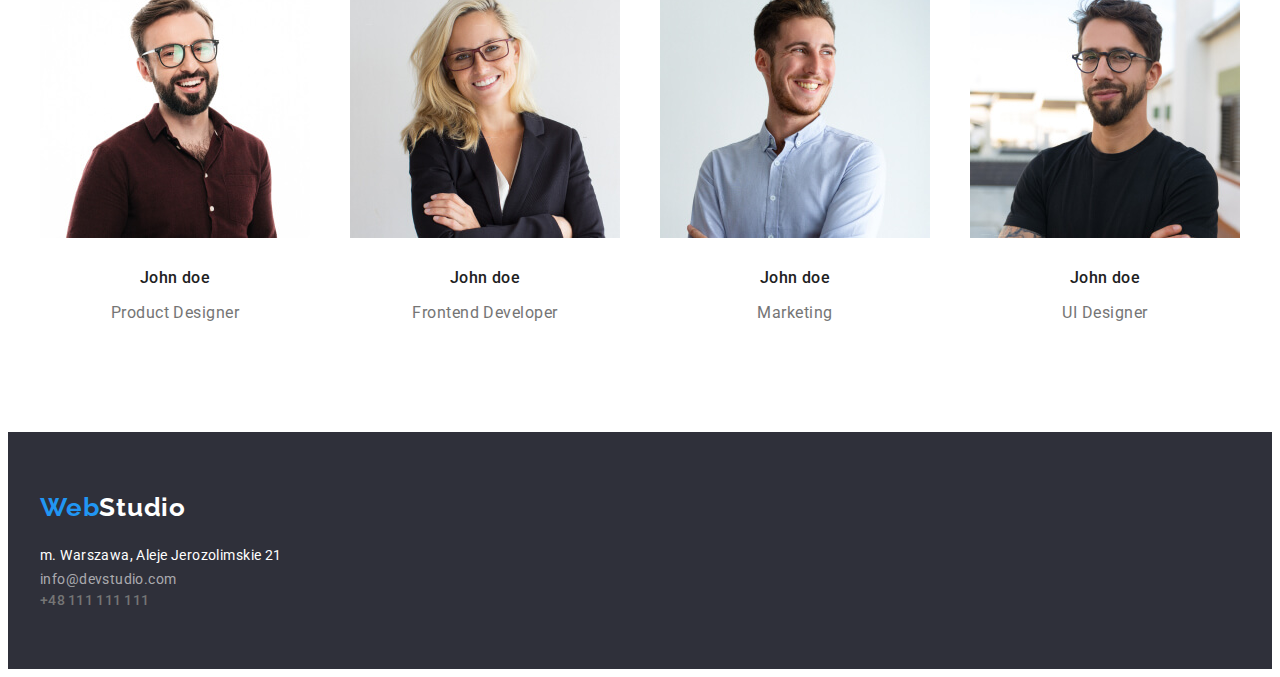
==== commit 3ebe24bb: "index.html done" ====
--- a/index.html
+++ b/index.html
@@ -56,7 +56,7 @@
     </div>
     </div>
 
-<section class="why_us">
+<section class="why_us section">
     <div class="container">
     <div class="why_us_text">
         <ul class="why_us_list">
@@ -89,7 +89,8 @@
 </div>
 </section>
 
-<section class="services">
+<section class="services section">
+    <div class="container">
     <h2 class="secondary_header">Czym się zajmujemy</h2>
     <div class="secondary_header_images">
         <ul class="secondary_header_list">
@@ -100,10 +101,12 @@
             <li class="secondary_header_list_item">
                 <img src="images/services/details.jpg" alt="dbanie o detale" width="370" height="294"></li>
             </ul>
+        </div>
     </div>
 </section>
 
-<section class="our_team">
+<section class="our_team section">
+    <div class="container">
     <h2 class="secondary_header">Nasz zespół</h2>
     <div class="our_team_cards">
         <ul class="our_team_cards_list">
@@ -137,21 +140,23 @@
             </li>
         </ul>
     </div>
+    </div>
 </section>
 </main>
 
 <footer class="footer_things">
+    <div class="container">
 
     <a class="header-logo" href="#"><span class="nazwa-klasy-3">Web</span><span class="nazwa-klasy-4">Studio</span></a>
 
-    <address>
+    <address class="adress_footer">
         <ul>
             <li><a class="place" href="https://goo.gl/maps/Q3CB5K7nVuTxFvfKA" target="_blank">m. Warszawa, Aleje Jerozolimskie 21</a></li>
             <li><a class="mail" href="mailto:info@devstudio.com">info@devstudio.com</a></li>
             <li><a class="telefon" href="tel:+48111111111">+48 111 111 111</a></li>
         </ul>
     </address>
-
+</div>
 </footer>
 
 </body>
--- a/css/styles.css
+++ b/css/styles.css
@@ -364,9 +364,55 @@
 }
 
 .section {
-  width: 1200px;
-  padding-top: 94px;
+padding-top: 94px; 
+}
+
+.why_us_list /*ul class*/ {
+display:  flex;
+}
+/*jak dałam flex-wrap: wrap; to się usunęły kolumny*/
+
+.why_us_list_item:not(:last-child) {
+margin-right: 30px;
+}
+
+
+ /* SEKCJA SERVICES */
+
+
+.secondary_header_list {
+  display:  flex;
+  justify-content: space-between;
+}
+
+.secondary_header_images {
+  padding-top: 50px;
+}
+
+/* SEKCJA OUR TEAM */
+
+.our_team_cards_list {
+  display: flex;
+  justify-content: space-between;
+}
+
+.our_team_cards {
+  padding-top: 50px;
   padding-bottom: 94px;
-} 
-
-
+}
+
+.our_team_cards_name {
+  padding-top: 30px;
+}
+
+/* FOOTER */
+
+.footer_things {
+display: flex;
+padding-top: 60px;
+padding-bottom: 60px;
+}
+
+.adress_footer {
+  padding-top: 20px;
+}
